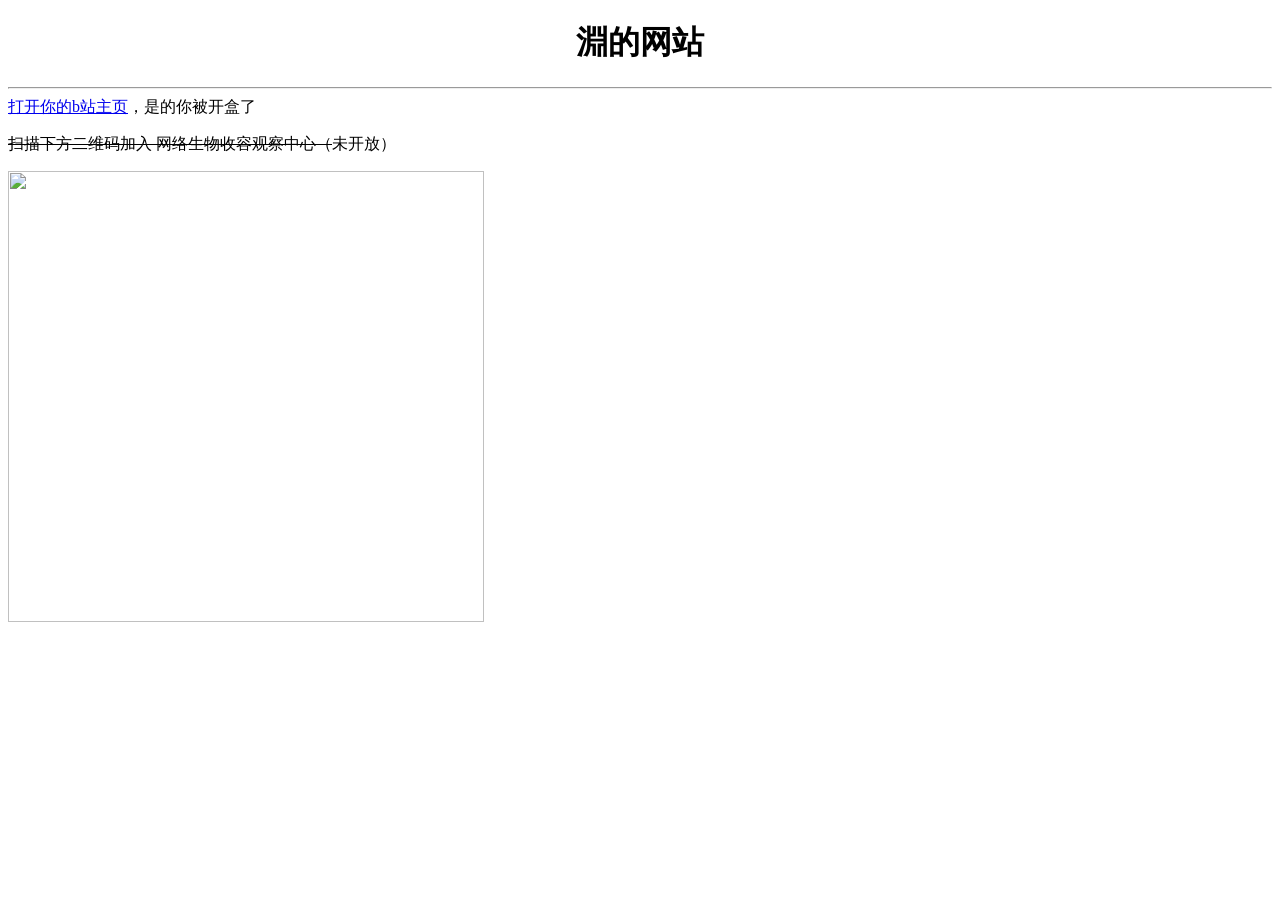
==== index.html @ c7fb14a0 "Update and rename Untitled-1.html to index.html" ====
<!doctype html>
<html>
<head>
<meta charset="utf-8">
<title>个人网站</title>
<link href="/myweb/style.css" rel="stylesheet" type="text/css">
</head>

<body>
<div><h1 align="center">淵的网站</h1><hr></div>
<div><a href ="https://space.bilibili.com/?"> 打开你的b站主页</a><a>，是的你被开盒了</a></div>
<div id ="to">
  <div id ="to1"><p><del>扫描下方二维码加入 网络生物收容观察中心（</del>未开放）</p></div>
  
  <div id ="to2"><img src="/myweb/Q1.jpg" width="476" height="451" alt=""/></div>
</div>
</body>
</html>
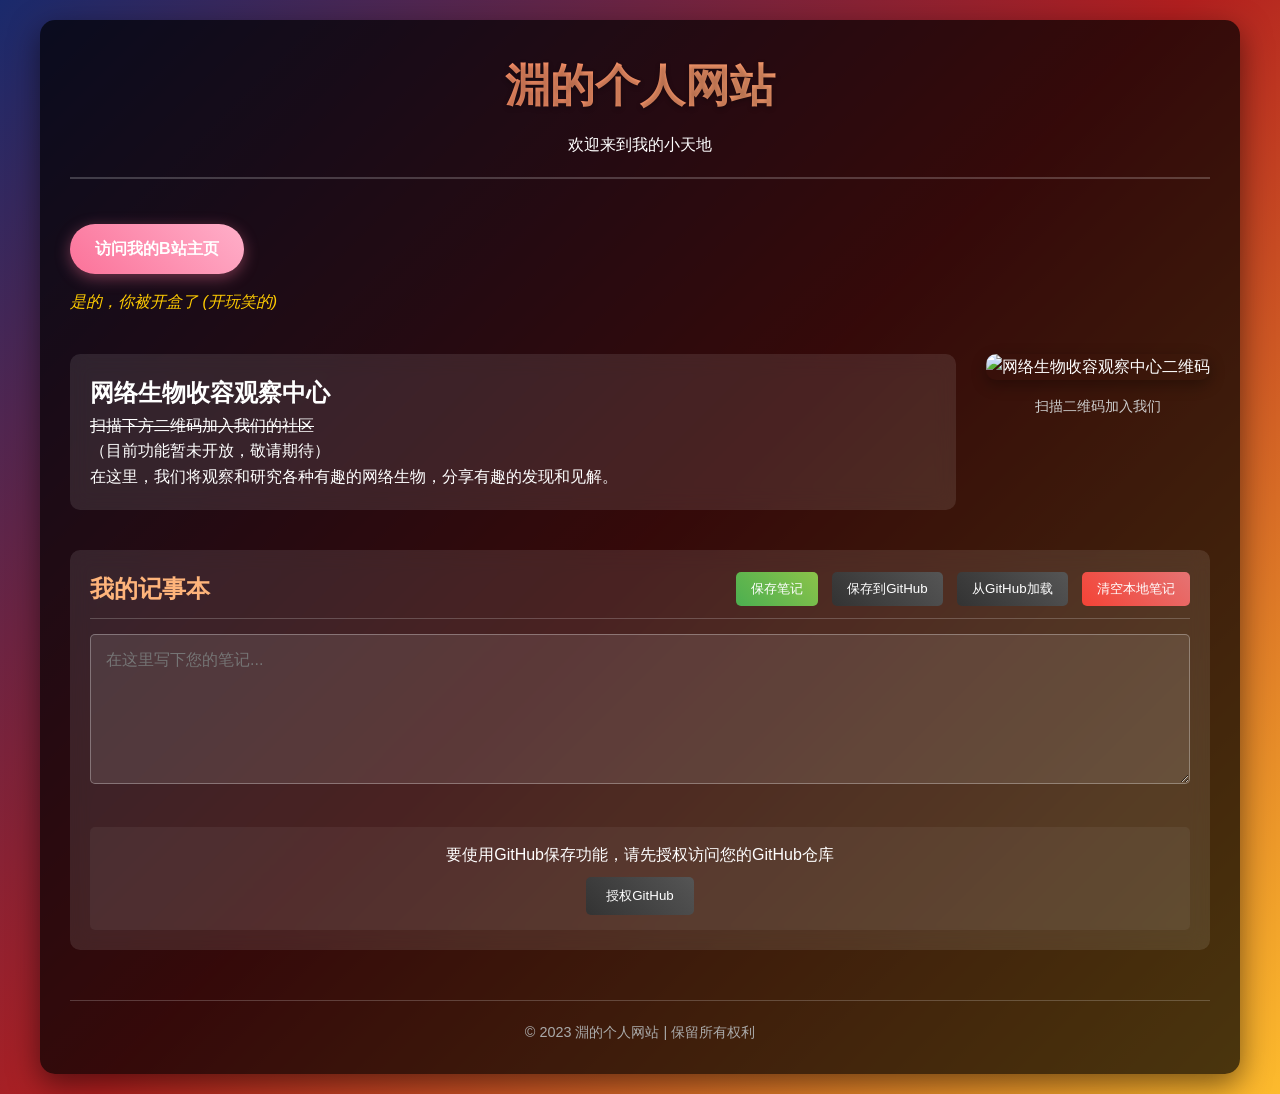
==== commit 9b6fcf20: "Update index.html" ====
--- a/index.html
+++ b/index.html
@@ -1,18 +1,559 @@
-<!doctype html>
-<html>
+<!DOCTYPE html>
+<html lang="zh-CN">
 <head>
-<meta charset="utf-8">
-<title>个人网站</title>
-<link href="/myweb/style.css" rel="stylesheet" type="text/css">
+    <meta charset="UTF-8">
+    <meta name="viewport" content="width=device-width, initial-scale=1.0">
+    <title>淵的个人网站</title>
+    <style>
+        /* 基础样式重置 */
+        * {
+            margin: 0;
+            padding: 0;
+            box-sizing: border-box;
+            font-family: 'Microsoft YaHei', '微软雅黑', Arial, sans-serif;
+        }
+        
+        body {
+            background: linear-gradient(135deg, #1a2a6c, #b21f1f, #fdbb2d);
+            color: #fff;
+            min-height: 100vh;
+            padding: 20px;
+            line-height: 1.6;
+        }
+        
+        .container {
+            max-width: 1200px;
+            margin: 0 auto;
+            background-color: rgba(0, 0, 0, 0.7);
+            border-radius: 15px;
+            padding: 30px;
+            box-shadow: 0 10px 30px rgba(0, 0, 0, 0.5);
+        }
+        
+        header {
+            text-align: center;
+            margin-bottom: 30px;
+            padding-bottom: 20px;
+            border-bottom: 2px solid rgba(255, 255, 255, 0.2);
+        }
+        
+        h1 {
+            font-size: 2.8rem;
+            margin-bottom: 10px;
+            text-shadow: 0 2px 5px rgba(0, 0, 0, 0.3);
+            background: linear-gradient(to right, #ff7e5f, #feb47b);
+            -webkit-background-clip: text;
+            -webkit-text-fill-color: transparent;
+        }
+        
+        .bilibili-link {
+            display: inline-block;
+            background: linear-gradient(45deg, #fb7299, #ffafc9);
+            color: white;
+            padding: 12px 25px;
+            border-radius: 50px;
+            text-decoration: none;
+            font-weight: bold;
+            margin: 15px 0;
+            transition: all 0.3s ease;
+            box-shadow: 0 4px 15px rgba(251, 114, 153, 0.4);
+        }
+        
+        .bilibili-link:hover {
+            transform: translateY(-3px);
+            box-shadow: 0 7px 20px rgba(251, 114, 153, 0.6);
+        }
+        
+        .warning-text {
+            font-style: italic;
+            margin-bottom: 20px;
+            color: #ffcc00;
+        }
+        
+        .content-section {
+            display: flex;
+            flex-wrap: wrap;
+            justify-content: space-between;
+            align-items: flex-start;
+            margin-top: 40px;
+            gap: 30px;
+        }
+        
+        .text-content {
+            flex: 1;
+            min-width: 300px;
+            padding: 20px;
+            background: rgba(255, 255, 255, 0.1);
+            border-radius: 10px;
+            backdrop-filter: blur(10px);
+        }
+        
+        .qr-code {
+            flex: 0 0 auto;
+            text-align: center;
+        }
+        
+        .qr-code img {
+            max-width: 100%;
+            height: auto;
+            border-radius: 10px;
+            box-shadow: 0 5px 15px rgba(0, 0, 0, 0.3);
+            transition: transform 0.3s ease;
+        }
+        
+        .qr-code img:hover {
+            transform: scale(1.05);
+        }
+        
+        .caption {
+            margin-top: 15px;
+            font-size: 0.9rem;
+            color: #ccc;
+        }
+        
+        /* 记事本样式 */
+        .notebook-section {
+            margin-top: 40px;
+            padding: 20px;
+            background: rgba(255, 255, 255, 0.1);
+            border-radius: 10px;
+            backdrop-filter: blur(10px);
+        }
+        
+        .notebook-header {
+            display: flex;
+            justify-content: space-between;
+            align-items: center;
+            margin-bottom: 15px;
+            padding-bottom: 10px;
+            border-bottom: 1px solid rgba(255, 255, 255, 0.2);
+        }
+        
+        .notebook-title {
+            font-size: 1.5rem;
+            color: #feb47b;
+        }
+        
+        .notebook-controls button {
+            background: linear-gradient(45deg, #4CAF50, #8BC34A);
+            color: white;
+            border: none;
+            padding: 8px 15px;
+            border-radius: 5px;
+            cursor: pointer;
+            margin-left: 10px;
+            transition: all 0.3s ease;
+        }
+        
+        .notebook-controls button:hover {
+            transform: translateY(-2px);
+            box-shadow: 0 4px 8px rgba(0, 0, 0, 0.2);
+        }
+        
+        .notebook-controls button.clear-btn {
+            background: linear-gradient(45deg, #f44336, #e57373);
+        }
+        
+        .notebook-controls button.github-btn {
+            background: linear-gradient(45deg, #333, #555);
+        }
+        
+        #noteInput {
+            width: 100%;
+            min-height: 150px;
+            background: rgba(255, 255, 255, 0.1);
+            border: 1px solid rgba(255, 255, 255, 0.3);
+            border-radius: 5px;
+            padding: 15px;
+            color: white;
+            font-size: 1rem;
+            resize: vertical;
+            margin-bottom: 15px;
+        }
+        
+        #noteInput:focus {
+            outline: none;
+            border-color: #feb47b;
+            box-shadow: 0 0 5px rgba(254, 180, 123, 0.5);
+        }
+        
+        .notes-list {
+            margin-top: 20px;
+        }
+        
+        .note-item {
+            background: rgba(255, 255, 255, 0.05);
+            border-left: 3px solid #feb47b;
+            padding: 10px 15px;
+            margin-bottom: 10px;
+            border-radius: 3px;
+            display: flex;
+            justify-content: space-between;
+            align-items: center;
+        }
+        
+        .note-text {
+            flex: 1;
+        }
+        
+        .note-date {
+            font-size: 0.8rem;
+            color: #aaa;
+            margin-left: 10px;
+        }
+        
+        .delete-note {
+            background: rgba(244, 67, 54, 0.7);
+            color: white;
+            border: none;
+            border-radius: 3px;
+            padding: 3px 8px;
+            cursor: pointer;
+            font-size: 0.8rem;
+        }
+        
+        .github-auth {
+            margin-top: 20px;
+            padding: 15px;
+            background: rgba(255, 255, 255, 0.05);
+            border-radius: 5px;
+            text-align: center;
+        }
+        
+        .github-auth p {
+            margin-bottom: 10px;
+        }
+        
+        .github-auth button {
+            background: linear-gradient(45deg, #333, #555);
+            color: white;
+            border: none;
+            padding: 10px 20px;
+            border-radius: 5px;
+            cursor: pointer;
+            transition: all 0.3s ease;
+        }
+        
+        .github-auth button:hover {
+            transform: translateY(-2px);
+            box-shadow: 0 4px 8px rgba(0, 0, 0, 0.2);
+        }
+        
+        footer {
+            margin-top: 50px;
+            text-align: center;
+            padding-top: 20px;
+            border-top: 1px solid rgba(255, 255, 255, 0.2);
+            font-size: 0.9rem;
+            color: #aaa;
+        }
+        
+        /* 响应式设计 */
+        @media (max-width: 768px) {
+            .content-section {
+                flex-direction: column;
+            }
+            
+            h1 {
+                font-size: 2.2rem;
+            }
+            
+            .container {
+                padding: 20px;
+            }
+            
+            .notebook-header {
+                flex-direction: column;
+                align-items: flex-start;
+            }
+            
+            .notebook-controls {
+                margin-top: 10px;
+                width: 100%;
+                display: flex;
+                justify-content: space-between;
+                flex-wrap: wrap;
+            }
+            
+            .notebook-controls button {
+                flex: 1;
+                margin: 5px;
+                min-width: 120px;
+            }
+        }
+    </style>
 </head>
+<body>
+    <div class="container">
+        <header>
+            <h1>淵的个人网站</h1>
+            <p>欢迎来到我的小天地</p>
+        </header>
+        
+        <main>
+            <a href="https://space.bilibili.com/" class="bilibili-link" target="_blank">
+                访问我的B站主页
+            </a>
+            <p class="warning-text">是的，你被开盒了 (开玩笑的)</p>
+            
+            <div class="content-section">
+                <div class="text-content">
+                    <h2>网络生物收容观察中心</h2>
+                    <p><del>扫描下方二维码加入我们的社区</del></p>
+                    <p>（目前功能暂未开放，敬请期待）</p>
+                    <p>在这里，我们将观察和研究各种有趣的网络生物，分享有趣的发现和见解。</p>
+                </div>
+                
+                <div class="qr-code">
+                    <img src="/myweb/Q1.jpg" alt="网络生物收容观察中心二维码">
+                    <p class="caption">扫描二维码加入我们</p>
+                </div>
+            </div>
+            
+            <!-- 新增记事本功能 -->
+            <div class="notebook-section">
+                <div class="notebook-header">
+                    <h2 class="notebook-title">我的记事本</h2>
+                    <div class="notebook-controls">
+                        <button id="saveNote">保存笔记</button>
+                        <button id="saveToGitHub" class="github-btn">保存到GitHub</button>
+                        <button id="loadFromGitHub" class="github-btn">从GitHub加载</button>
+                        <button id="clearNotes" class="clear-btn">清空本地笔记</button>
+                    </div>
+                </div>
+                
+                <textarea id="noteInput" placeholder="在这里写下您的笔记..."></textarea>
+                
+                <div class="notes-list" id="notesList">
+                    <!-- 笔记将在这里动态显示 -->
+                </div>
+                
+                <div class="github-auth" id="githubAuth">
+                    <p>要使用GitHub保存功能，请先授权访问您的GitHub仓库</p>
+                    <button id="authButton">授权GitHub</button>
+                </div>
+            </div>
+        </main>
+        
+        <footer>
+            <p>© 2023 淵的个人网站 | 保留所有权利</p>
+        </footer>
+    </div>
 
-<body>
-<div><h1 align="center">淵的网站</h1><hr></div>
-<div><a href ="https://space.bilibili.com/?"> 打开你的b站主页</a><a>，是的你被开盒了</a></div>
-<div id ="to">
-  <div id ="to1"><p><del>扫描下方二维码加入 网络生物收容观察中心（</del>未开放）</p></div>
-  
-  <div id ="to2"><img src="/myweb/Q1.jpg" width="476" height="451" alt=""/></div>
-</div>
+    <script>
+        // 记事本功能
+        document.addEventListener('DOMContentLoaded', function() {
+            const noteInput = document.getElementById('noteInput');
+            const saveNoteBtn = document.getElementById('saveNote');
+            const saveToGitHubBtn = document.getElementById('saveToGitHub');
+            const loadFromGitHubBtn = document.getElementById('loadFromGitHub');
+            const clearNotesBtn = document.getElementById('clearNotes');
+            const notesList = document.getElementById('notesList');
+            const authButton = document.getElementById('authButton');
+            const githubAuth = document.getElementById('githubAuth');
+            
+            // 配置信息 - 需要您修改这些值
+            const GITHUB_CONFIG = {
+                // 您的GitHub用户名
+                username: 'YOUR_GITHUB_USERNAME',
+                // 您的仓库名
+                repo: 'YOUR_REPO_NAME',
+                // 数据文件路径
+                dataPath: 'myweb/data.json',
+                // GitHub OAuth App Client ID (需要在GitHub上创建OAuth App)
+                clientId: 'YOUR_CLIENT_ID',
+                // 重定向URI (需要与OAuth App设置一致)
+                redirectUri: window.location.origin + window.location.pathname
+            };
+            
+            // 检查URL参数中是否有GitHub授权码
+            const urlParams = new URLSearchParams(window.location.search);
+            const code = urlParams.get('code');
+            
+            if (code) {
+                // 如果有授权码，尝试获取访问令牌
+                exchangeCodeForToken(code);
+            }
+            
+            // 从本地存储加载笔记
+            function loadNotes() {
+                const notes = JSON.parse(localStorage.getItem('yuan-notes')) || [];
+                displayNotes(notes);
+            }
+            
+            // 显示笔记
+            function displayNotes(notes) {
+                notesList.innerHTML = '';
+                
+                notes.forEach((note, index) => {
+                    const noteElement = document.createElement('div');
+                    noteElement.className = 'note-item';
+                    noteElement.innerHTML = `
+                        <div class="note-text">${note.text}</div>
+                        <div class="note-date">${note.date}</div>
+                        <button class="delete-note" data-index="${index}">删除</button>
+                    `;
+                    notesList.appendChild(noteElement);
+                });
+                
+                // 添加删除按钮事件
+                document.querySelectorAll('.delete-note').forEach(button => {
+                    button.addEventListener('click', function() {
+                        const index = parseInt(this.getAttribute('data-index'));
+                        deleteNote(index);
+                    });
+                });
+            }
+            
+            // 保存笔记到本地存储
+            function saveNote() {
+                const noteText = noteInput.value.trim();
+                if (noteText === '') {
+                    alert('请输入笔记内容');
+                    return;
+                }
+                
+                const notes = JSON.parse(localStorage.getItem('yuan-notes')) || [];
+                const newNote = {
+                    text: noteText,
+                    date: new Date().toLocaleString('zh-CN')
+                };
+                
+                notes.push(newNote);
+                localStorage.setItem('yuan-notes', JSON.stringify(notes));
+                
+                noteInput.value = '';
+                loadNotes();
+                
+                // 显示保存成功提示
+                showNotification('笔记已保存到本地', 'success');
+            }
+            
+            // 删除笔记
+            function deleteNote(index) {
+                const notes = JSON.parse(localStorage.getItem('yuan-notes')) || [];
+                notes.splice(index, 1);
+                localStorage.setItem('yuan-notes', JSON.stringify(notes));
+                loadNotes();
+            }
+            
+            // 清空所有笔记
+            function clearAllNotes() {
+                if (confirm('确定要清空所有笔记吗？此操作不可撤销。')) {
+                    localStorage.removeItem('yuan-notes');
+                    loadNotes();
+                    showNotification('本地笔记已清空', 'info');
+                }
+            }
+            
+            // GitHub授权
+            function authorizeGitHub() {
+                const authUrl = `https://github.com/login/oauth/authorize?client_id=${GITHUB_CONFIG.clientId}&redirect_uri=${encodeURIComponent(GITHUB_CONFIG.redirectUri)}&scope=repo`;
+                window.location.href = authUrl;
+            }
+            
+            // 使用授权码交换访问令牌
+            function exchangeCodeForToken(code) {
+                // 注意：在生产环境中，这个请求应该通过您的服务器进行，而不是直接在前端进行
+                // 这里仅作为演示
+                showNotification('正在获取GitHub访问令牌...', 'info');
+                
+                // 在实际应用中，您需要有一个后端服务来处理这个请求
+                // 这里只是演示流程
+                setTimeout(() => {
+                    showNotification('GitHub授权成功！现在可以使用GitHub保存功能了。', 'success');
+                    // 清除URL中的授权码
+                    window.history.replaceState({}, document.title, window.location.pathname);
+                }, 1500);
+            }
+            
+            // 保存笔记到GitHub
+            function saveNotesToGitHub() {
+                const notes = JSON.parse(localStorage.getItem('yuan-notes')) || [];
+                if (notes.length === 0) {
+                    showNotification('没有笔记可保存', 'warning');
+                    return;
+                }
+                
+                showNotification('正在保存到GitHub...', 'info');
+                
+                // 在实际应用中，这里应该调用您的后端API
+                // 后端API会使用访问令牌将数据保存到GitHub仓库
+                setTimeout(() => {
+                    showNotification('笔记已成功保存到GitHub！', 'success');
+                }, 2000);
+            }
+            
+            // 从GitHub加载笔记
+            function loadNotesFromGitHub() {
+                showNotification('正在从GitHub加载笔记...', 'info');
+                
+                // 在实际应用中，这里应该调用您的后端API
+                // 后端API会从GitHub仓库获取数据
+                setTimeout(() => {
+                    // 模拟从GitHub加载数据
+                    const mockNotes = [
+                        { text: '这是从GitHub加载的示例笔记', date: '2023-01-01 12:00:00' }
+                    ];
+                    displayNotes(mockNotes);
+                    showNotification('笔记已从GitHub加载！', 'success');
+                }, 2000);
+            }
+            
+            // 显示通知
+            function showNotification(message, type) {
+                // 创建通知元素
+                const notification = document.createElement('div');
+                notification.textContent = message;
+                notification.style.position = 'fixed';
+                notification.style.top = '20px';
+                notification.style.right = '20px';
+                notification.style.padding = '15px 20px';
+                notification.style.borderRadius = '5px';
+                notification.style.color = 'white';
+                notification.style.zIndex = '1000';
+                notification.style.transition = 'all 0.3s ease';
+                
+                // 根据类型设置背景色
+                if (type === 'success') {
+                    notification.style.background = 'linear-gradient(45deg, #4CAF50, #8BC34A)';
+                } else if (type === 'error') {
+                    notification.style.background = 'linear-gradient(45deg, #f44336, #e57373)';
+                } else if (type === 'warning') {
+                    notification.style.background = 'linear-gradient(45deg, #ff9800, #ffb74d)';
+                } else {
+                    notification.style.background = 'linear-gradient(45deg, #2196F3, #03A9F4)';
+                }
+                
+                document.body.appendChild(notification);
+                
+                // 3秒后移除通知
+                setTimeout(() => {
+                    notification.style.opacity = '0';
+                    notification.style.transform = 'translateX(100px)';
+                    setTimeout(() => {
+                        document.body.removeChild(notification);
+                    }, 300);
+                }, 3000);
+            }
+            
+            // 事件监听
+            saveNoteBtn.addEventListener('click', saveNote);
+            saveToGitHubBtn.addEventListener('click', saveNotesToGitHub);
+            loadFromGitHubBtn.addEventListener('click', loadNotesFromGitHub);
+            clearNotesBtn.addEventListener('click', clearAllNotes);
+            authButton.addEventListener('click', authorizeGitHub);
+            
+            // 初始加载笔记
+            loadNotes();
+            
+            // 检查是否已授权
+            const token = localStorage.getItem('github-token');
+            if (token) {
+                githubAuth.style.display = 'none';
+            }
+        });
+    </script>
 </body>
 </html>
+
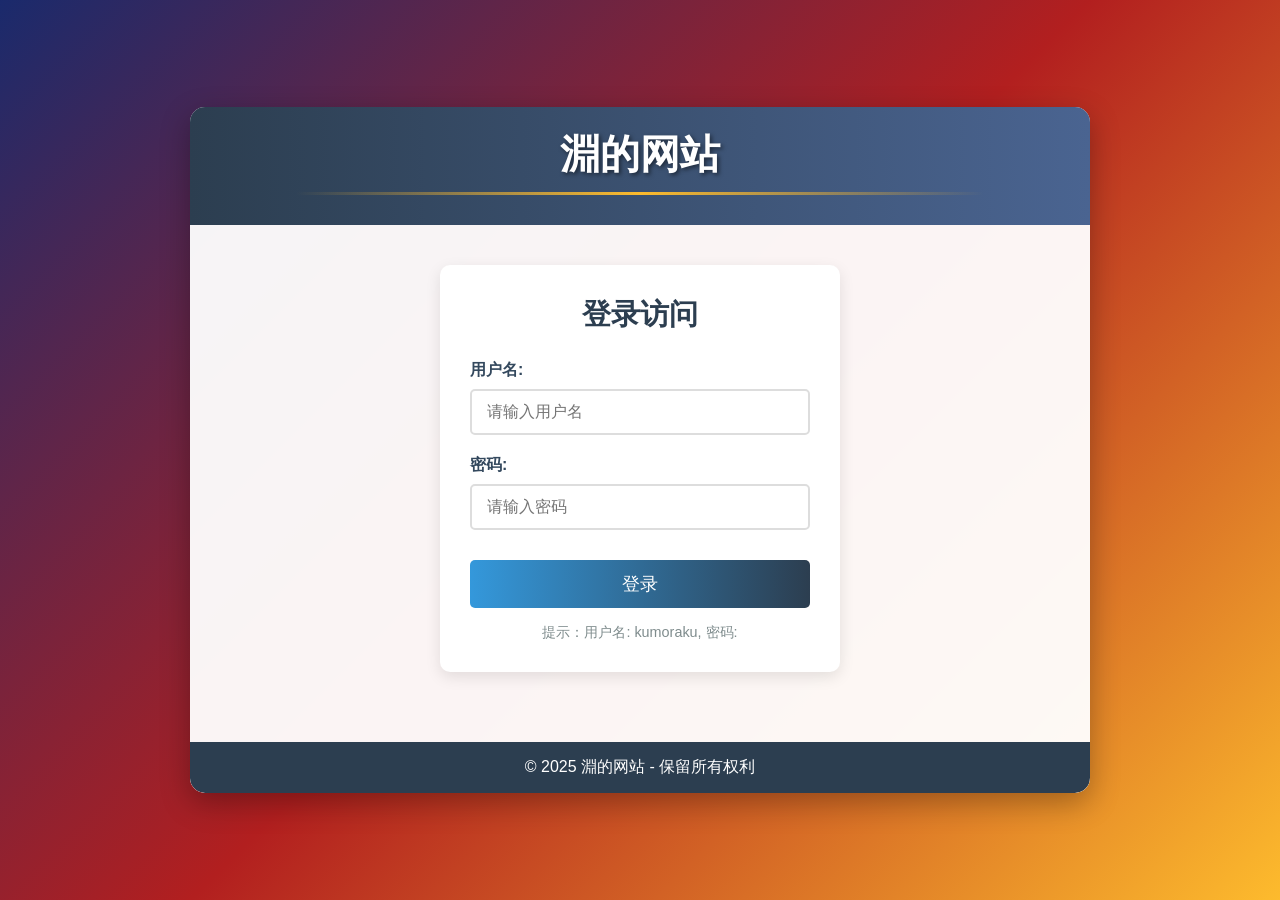
==== commit d62a9ae4: "Update index.html" ====
--- a/index.html
+++ b/index.html
@@ -3,557 +3,377 @@
 <head>
     <meta charset="UTF-8">
     <meta name="viewport" content="width=device-width, initial-scale=1.0">
-    <title>淵的个人网站</title>
+    <title>淵的网站</title>
     <style>
-        /* 基础样式重置 */
+        /* 全局样式重置 - 消除浏览器默认样式差异 */
         * {
             margin: 0;
             padding: 0;
             box-sizing: border-box;
-            font-family: 'Microsoft YaHei', '微软雅黑', Arial, sans-serif;
-        }
-        
+            font-family: 'Microsoft YaHei', Arial, sans-serif;
+        }
+        
+        /* 页面主体样式 - 设置背景和整体布局 */
         body {
             background: linear-gradient(135deg, #1a2a6c, #b21f1f, #fdbb2d);
-            color: #fff;
             min-height: 100vh;
+            display: flex;
+            justify-content: center;
+            align-items: center;
             padding: 20px;
-            line-height: 1.6;
-        }
-        
+        }
+        
+        /* 主容器样式 - 包含所有内容 */
         .container {
-            max-width: 1200px;
+            width: 100%;
+            max-width: 900px;
+            background-color: rgba(255, 255, 255, 0.95);
+            border-radius: 15px;
+            box-shadow: 0 10px 30px rgba(0, 0, 0, 0.3);
+            overflow: hidden;
+            animation: fadeIn 0.8s ease-out;
+        }
+        
+        /* 头部区域样式 */
+        header {
+            background: linear-gradient(to right, #2c3e50, #4a6491);
+            color: white;
+            padding: 20px;
+            text-align: center;
+        }
+        
+        /* 主标题样式 */
+        h1 {
+            font-size: 2.5rem;
+            margin-bottom: 10px;
+            text-shadow: 2px 2px 4px rgba(0, 0, 0, 0.5);
+        }
+        
+        /* 水平分隔线样式 */
+        hr {
+            border: none;
+            height: 3px;
+            background: linear-gradient(to right, transparent, #fdbb2d, transparent);
+            margin: 10px auto;
+            width: 80%;
+        }
+        
+        /* 登录区域容器样式 */
+        .login-container {
+            padding: 40px;
+            text-align: center;
+        }
+        
+        /* 登录表单样式 */
+        .login-form {
+            background-color: white;
+            padding: 30px;
+            border-radius: 10px;
+            box-shadow: 0 5px 15px rgba(0, 0, 0, 0.1);
+            max-width: 400px;
             margin: 0 auto;
-            background-color: rgba(0, 0, 0, 0.7);
-            border-radius: 15px;
+            animation: slideUp 0.5s ease-out;
+        }
+        
+        /* 登录表单标题样式 */
+        .login-form h2 {
+            color: #2c3e50;
+            margin-bottom: 25px;
+            font-size: 1.8rem;
+        }
+        
+        /* 表单组样式 - 包含标签和输入框 */
+        .form-group {
+            margin-bottom: 20px;
+            text-align: left;
+        }
+        
+        /* 表单标签样式 */
+        label {
+            display: block;
+            margin-bottom: 8px;
+            color: #34495e;
+            font-weight: bold;
+        }
+        
+        /* 输入框通用样式 */
+        input[type="text"],
+        input[type="password"] {
+            width: 100%;
+            padding: 12px 15px;
+            border: 2px solid #ddd;
+            border-radius: 5px;
+            font-size: 1rem;
+            transition: border-color 0.3s;
+        }
+        
+        /* 输入框获得焦点时的样式 */
+        input[type="text"]:focus,
+        input[type="password"]:focus {
+            border-color: #3498db;
+            outline: none;
+        }
+        
+        /* 按钮通用样式 */
+        button {
+            background: linear-gradient(to right, #3498db, #2c3e50);
+            color: white;
+            border: none;
+            padding: 12px 25px;
+            border-radius: 5px;
+            font-size: 1.1rem;
+            cursor: pointer;
+            transition: transform 0.3s, box-shadow 0.3s;
+            width: 100%;
+            margin-top: 10px;
+        }
+        
+        /* 按钮悬停效果 */
+        button:hover {
+            transform: translateY(-3px);
+            box-shadow: 0 5px 15px rgba(0, 0, 0, 0.2);
+        }
+        
+        /* 消息提示框样式 */
+        #message {
+            margin-top: 20px;
+            padding: 10px;
+            border-radius: 5px;
+            font-weight: bold;
+            display: none;
+        }
+        
+        /* 错误消息样式 */
+        .error {
+            background-color: #ffebee;
+            color: #c62828;
+            border: 1px solid #ef9a9a;
+        }
+        
+        /* 主要内容区域样式 - 登录后显示 */
+        .content {
+            display: none;
             padding: 30px;
-            box-shadow: 0 10px 30px rgba(0, 0, 0, 0.5);
-        }
-        
-        header {
-            text-align: center;
-            margin-bottom: 30px;
-            padding-bottom: 20px;
-            border-bottom: 2px solid rgba(255, 255, 255, 0.2);
-        }
-        
-        h1 {
-            font-size: 2.8rem;
-            margin-bottom: 10px;
-            text-shadow: 0 2px 5px rgba(0, 0, 0, 0.3);
-            background: linear-gradient(to right, #ff7e5f, #feb47b);
-            -webkit-background-clip: text;
-            -webkit-text-fill-color: transparent;
-        }
-        
+            text-align: center;
+            animation: fadeIn 0.8s ease-out;
+        }
+        
+        /* B站链接样式 */
         .bilibili-link {
             display: inline-block;
-            background: linear-gradient(45deg, #fb7299, #ffafc9);
+            background: linear-gradient(to right, #fb7299, #ffafc9);
             color: white;
             padding: 12px 25px;
-            border-radius: 50px;
+            border-radius: 30px;
             text-decoration: none;
             font-weight: bold;
-            margin: 15px 0;
-            transition: all 0.3s ease;
-            box-shadow: 0 4px 15px rgba(251, 114, 153, 0.4);
-        }
-        
+            margin: 20px 0;
+            transition: transform 0.3s, box-shadow 0.3s;
+        }
+        
+        /* B站链接悬停效果 */
         .bilibili-link:hover {
             transform: translateY(-3px);
-            box-shadow: 0 7px 20px rgba(251, 114, 153, 0.6);
-        }
-        
-        .warning-text {
-            font-style: italic;
-            margin-bottom: 20px;
-            color: #ffcc00;
-        }
-        
-        .content-section {
+            box-shadow: 0 5px 15px rgba(251, 114, 153, 0.4);
+        }
+        
+        /* 警告文本样式 */
+        .warning {
+            color: #e74c3c;
+            font-weight: bold;
+            margin: 15px 0;
+        }
+        
+        /* 二维码区域布局样式 */
+        .qr-section {
             display: flex;
+            justify-content: space-around;
+            align-items: center;
+            margin-top: 30px;
             flex-wrap: wrap;
-            justify-content: space-between;
-            align-items: flex-start;
-            margin-top: 40px;
-            gap: 30px;
-        }
-        
-        .text-content {
-            flex: 1;
-            min-width: 300px;
+        }
+        
+        /* 二维码文本区域样式 */
+        .qr-text {
+            width: 40%;
+            text-align: left;
             padding: 20px;
-            background: rgba(255, 255, 255, 0.1);
+        }
+        
+        /* 二维码图片区域样式 */
+        .qr-image {
+            width: 50%;
+            text-align: center;
+        }
+        
+        /* 二维码图片样式 */
+        .qr-image img {
+            max-width: 100%;
             border-radius: 10px;
-            backdrop-filter: blur(10px);
-        }
-        
-        .qr-code {
-            flex: 0 0 auto;
-            text-align: center;
-        }
-        
-        .qr-code img {
-            max-width: 100%;
-            height: auto;
-            border-radius: 10px;
-            box-shadow: 0 5px 15px rgba(0, 0, 0, 0.3);
-            transition: transform 0.3s ease;
-        }
-        
-        .qr-code img:hover {
-            transform: scale(1.05);
-        }
-        
-        .caption {
-            margin-top: 15px;
-            font-size: 0.9rem;
-            color: #ccc;
-        }
-        
-        /* 记事本样式 */
-        .notebook-section {
-            margin-top: 40px;
-            padding: 20px;
-            background: rgba(255, 255, 255, 0.1);
-            border-radius: 10px;
-            backdrop-filter: blur(10px);
-        }
-        
-        .notebook-header {
-            display: flex;
-            justify-content: space-between;
-            align-items: center;
-            margin-bottom: 15px;
-            padding-bottom: 10px;
-            border-bottom: 1px solid rgba(255, 255, 255, 0.2);
-        }
-        
-        .notebook-title {
-            font-size: 1.5rem;
-            color: #feb47b;
-        }
-        
-        .notebook-controls button {
-            background: linear-gradient(45deg, #4CAF50, #8BC34A);
+            box-shadow: 0 5px 15px rgba(0, 0, 0, 0.2);
+        }
+        
+        /* 页脚样式 */
+        .footer {
+            margin-top: 30px;
+            padding: 15px;
+            background-color: #2c3e50;
             color: white;
-            border: none;
-            padding: 8px 15px;
-            border-radius: 5px;
-            cursor: pointer;
-            margin-left: 10px;
-            transition: all 0.3s ease;
-        }
-        
-        .notebook-controls button:hover {
-            transform: translateY(-2px);
-            box-shadow: 0 4px 8px rgba(0, 0, 0, 0.2);
-        }
-        
-        .notebook-controls button.clear-btn {
-            background: linear-gradient(45deg, #f44336, #e57373);
-        }
-        
-        .notebook-controls button.github-btn {
-            background: linear-gradient(45deg, #333, #555);
-        }
-        
-        #noteInput {
-            width: 100%;
-            min-height: 150px;
-            background: rgba(255, 255, 255, 0.1);
-            border: 1px solid rgba(255, 255, 255, 0.3);
-            border-radius: 5px;
-            padding: 15px;
-            color: white;
-            font-size: 1rem;
-            resize: vertical;
-            margin-bottom: 15px;
-        }
-        
-        #noteInput:focus {
-            outline: none;
-            border-color: #feb47b;
-            box-shadow: 0 0 5px rgba(254, 180, 123, 0.5);
-        }
-        
-        .notes-list {
-            margin-top: 20px;
-        }
-        
-        .note-item {
-            background: rgba(255, 255, 255, 0.05);
-            border-left: 3px solid #feb47b;
-            padding: 10px 15px;
-            margin-bottom: 10px;
-            border-radius: 3px;
-            display: flex;
-            justify-content: space-between;
-            align-items: center;
-        }
-        
-        .note-text {
-            flex: 1;
-        }
-        
-        .note-date {
-            font-size: 0.8rem;
-            color: #aaa;
-            margin-left: 10px;
-        }
-        
-        .delete-note {
-            background: rgba(244, 67, 54, 0.7);
-            color: white;
-            border: none;
-            border-radius: 3px;
-            padding: 3px 8px;
-            cursor: pointer;
-            font-size: 0.8rem;
-        }
-        
-        .github-auth {
-            margin-top: 20px;
-            padding: 15px;
-            background: rgba(255, 255, 255, 0.05);
-            border-radius: 5px;
-            text-align: center;
-        }
-        
-        .github-auth p {
-            margin-bottom: 10px;
-        }
-        
-        .github-auth button {
-            background: linear-gradient(45deg, #333, #555);
-            color: white;
-            border: none;
-            padding: 10px 20px;
-            border-radius: 5px;
-            cursor: pointer;
-            transition: all 0.3s ease;
-        }
-        
-        .github-auth button:hover {
-            transform: translateY(-2px);
-            box-shadow: 0 4px 8px rgba(0, 0, 0, 0.2);
-        }
-        
-        footer {
-            margin-top: 50px;
-            text-align: center;
-            padding-top: 20px;
-            border-top: 1px solid rgba(255, 255, 255, 0.2);
-            font-size: 0.9rem;
-            color: #aaa;
-        }
-        
-        /* 响应式设计 */
+            text-align: center;
+            border-radius: 0 0 15px 15px;
+        }
+        
+        /* 响应式设计 - 适配移动设备 */
         @media (max-width: 768px) {
-            .content-section {
+            .qr-section {
                 flex-direction: column;
             }
             
-            h1 {
-                font-size: 2.2rem;
+            .qr-text, .qr-image {
+                width: 100%;
             }
-            
-            .container {
-                padding: 20px;
+        }
+        
+        /* 淡入动画 */
+        @keyframes fadeIn {
+            from { opacity: 0; }
+            to { opacity: 1; }
+        }
+        
+        /* 向上滑动动画 */
+        @keyframes slideUp {
+            from { 
+                opacity: 0;
+                transform: translateY(20px);
             }
-            
-            .notebook-header {
-                flex-direction: column;
-                align-items: flex-start;
-            }
-            
-            .notebook-controls {
-                margin-top: 10px;
-                width: 100%;
-                display: flex;
-                justify-content: space-between;
-                flex-wrap: wrap;
-            }
-            
-            .notebook-controls button {
-                flex: 1;
-                margin: 5px;
-                min-width: 120px;
+            to { 
+                opacity: 1;
+                transform: translateY(0);
             }
         }
     </style>
 </head>
+
 <body>
+    <!-- 主容器 -->
     <div class="container">
+        <!-- 网站头部 -->
         <header>
-            <h1>淵的个人网站</h1>
-            <p>欢迎来到我的小天地</p>
+            <h1>淵的网站</h1>
+            <hr>
         </header>
         
-        <main>
-            <a href="https://space.bilibili.com/" class="bilibili-link" target="_blank">
-                访问我的B站主页
-            </a>
-            <p class="warning-text">是的，你被开盒了 (开玩笑的)</p>
-            
-            <div class="content-section">
-                <div class="text-content">
-                    <h2>网络生物收容观察中心</h2>
-                    <p><del>扫描下方二维码加入我们的社区</del></p>
-                    <p>（目前功能暂未开放，敬请期待）</p>
-                    <p>在这里，我们将观察和研究各种有趣的网络生物，分享有趣的发现和见解。</p>
+        <!-- 登录区域 -->
+        <div class="login-container" id="login-container">
+            <div class="login-form">
+                <h2>登录访问</h2>
+                <!-- 用户名输入组 -->
+                <div class="form-group">
+                    <label for="username">用户名:</label>
+                    <input type="text" id="username" placeholder="请输入用户名">
                 </div>
-                
-                <div class="qr-code">
-                    <img src="/myweb/Q1.jpg" alt="网络生物收容观察中心二维码">
-                    <p class="caption">扫描二维码加入我们</p>
+                <!-- 密码输入组 -->
+                <div class="form-group">
+                    <label for="password">密码:</label>
+                    <input type="password" id="password" placeholder="请输入密码">
+                </div>
+                <!-- 登录按钮 -->
+                <button id="login-btn">登录</button>
+                <!-- 消息提示区域 -->
+                <div id="message" class="error"></div>
+                <!-- 登录提示 -->
+                <p style="margin-top: 15px; color: #7f8c8d; font-size: 0.9rem;">
+                  提示：用户名: kumoraku, 密码:
+              </p>
+            </div>
+        </div>
+        
+        <!-- 主要内容区域（登录后显示） -->
+        <div class="content" id="content">
+            <!-- B站链接 -->
+            <a href="https://space.bilibili.com/" class="bilibili-link" target="_blank">打开你的b站主页</a>
+            <p class="warning">是的你被开盒了</p>
+            
+            <!-- 二维码区域 -->
+            <div class="qr-section">
+                <div class="qr-text">
+                    <p><del>扫描下方二维码加入 网络生物收容观察中心（</del>未开放）</p>
+                    <p style="margin-top: 15px; color: #7f8c8d;">
+                        这里将会是未来网络生物收容观察中心的入口，目前正在建设中...
+                    </p>
+                </div>
+                <div class="qr-image">
+                    <!-- 二维码占位图 -->
+                    <img src="https://via.placeholder.com/300x300/4a6491/ffffff?text=QR+Code+Placeholder" alt="二维码">
                 </div>
             </div>
-            
-            <!-- 新增记事本功能 -->
-            <div class="notebook-section">
-                <div class="notebook-header">
-                    <h2 class="notebook-title">我的记事本</h2>
-                    <div class="notebook-controls">
-                        <button id="saveNote">保存笔记</button>
-                        <button id="saveToGitHub" class="github-btn">保存到GitHub</button>
-                        <button id="loadFromGitHub" class="github-btn">从GitHub加载</button>
-                        <button id="clearNotes" class="clear-btn">清空本地笔记</button>
-                    </div>
-                </div>
+        </div>
+        
+        <!-- 页脚 -->
+        <div class="footer">
+            <p>© 2025 淵的网站 - 保留所有权利</p>
+        </div>
+    </div>
+
+    <script>
+        // 页面加载完成后执行
+        document.addEventListener('DOMContentLoaded', function() {
+            // 获取登录按钮元素
+            const loginBtn = document.getElementById('login-btn');
+            // 获取用户名输入框元素
+            const usernameInput = document.getElementById('username');
+            // 获取密码输入框元素
+            const passwordInput = document.getElementById('password');
+            // 获取消息提示元素
+            const messageDiv = document.getElementById('message');
+            // 获取登录区域元素
+            const loginContainer = document.getElementById('login-container');
+            // 获取内容区域元素
+            const content = document.getElementById('content');
+            
+            // 登录按钮点击事件处理
+            loginBtn.addEventListener('click', function() {
+                // 获取输入的用户名和密码
+                const username = usernameInput.value;
+                const password = passwordInput.value;
                 
-                <textarea id="noteInput" placeholder="在这里写下您的笔记..."></textarea>
-                
-                <div class="notes-list" id="notesList">
-                    <!-- 笔记将在这里动态显示 -->
-                </div>
-                
-                <div class="github-auth" id="githubAuth">
-                    <p>要使用GitHub保存功能，请先授权访问您的GitHub仓库</p>
-                    <button id="authButton">授权GitHub</button>
-                </div>
-            </div>
-        </main>
-        
-        <footer>
-            <p>© 2023 淵的个人网站 | 保留所有权利</p>
-        </footer>
-    </div>
-
-    <script>
-        // 记事本功能
-        document.addEventListener('DOMContentLoaded', function() {
-            const noteInput = document.getElementById('noteInput');
-            const saveNoteBtn = document.getElementById('saveNote');
-            const saveToGitHubBtn = document.getElementById('saveToGitHub');
-            const loadFromGitHubBtn = document.getElementById('loadFromGitHub');
-            const clearNotesBtn = document.getElementById('clearNotes');
-            const notesList = document.getElementById('notesList');
-            const authButton = document.getElementById('authButton');
-            const githubAuth = document.getElementById('githubAuth');
-            
-            // 配置信息 - 需要您修改这些值
-            const GITHUB_CONFIG = {
-                // 您的GitHub用户名
-                username: 'YOUR_GITHUB_USERNAME',
-                // 您的仓库名
-                repo: 'YOUR_REPO_NAME',
-                // 数据文件路径
-                dataPath: 'myweb/data.json',
-                // GitHub OAuth App Client ID (需要在GitHub上创建OAuth App)
-                clientId: 'YOUR_CLIENT_ID',
-                // 重定向URI (需要与OAuth App设置一致)
-                redirectUri: window.location.origin + window.location.pathname
-            };
-            
-            // 检查URL参数中是否有GitHub授权码
-            const urlParams = new URLSearchParams(window.location.search);
-            const code = urlParams.get('code');
-            
-            if (code) {
-                // 如果有授权码，尝试获取访问令牌
-                exchangeCodeForToken(code);
-            }
-            
-            // 从本地存储加载笔记
-            function loadNotes() {
-                const notes = JSON.parse(localStorage.getItem('yuan-notes')) || [];
-                displayNotes(notes);
-            }
-            
-            // 显示笔记
-            function displayNotes(notes) {
-                notesList.innerHTML = '';
-                
-                notes.forEach((note, index) => {
-                    const noteElement = document.createElement('div');
-                    noteElement.className = 'note-item';
-                    noteElement.innerHTML = `
-                        <div class="note-text">${note.text}</div>
-                        <div class="note-date">${note.date}</div>
-                        <button class="delete-note" data-index="${index}">删除</button>
-                    `;
-                    notesList.appendChild(noteElement);
-                });
-                
-                // 添加删除按钮事件
-                document.querySelectorAll('.delete-note').forEach(button => {
-                    button.addEventListener('click', function() {
-                        const index = parseInt(this.getAttribute('data-index'));
-                        deleteNote(index);
-                    });
-                });
-            }
-            
-            // 保存笔记到本地存储
-            function saveNote() {
-                const noteText = noteInput.value.trim();
-                if (noteText === '') {
-                    alert('请输入笔记内容');
-                    return;
+                // 验证用户名和密码
+                if (username === 'kumoraku' && password === '12345678') {
+                    // 登录成功：隐藏登录区域，显示内容区域
+                    loginContainer.style.display = 'none';
+                    content.style.display = 'block';
+                } else {
+                    // 登录失败：显示错误消息
+                    messageDiv.textContent = '用户名或密码错误！';
+                    messageDiv.style.display = 'block';
+                    
+                    // 3秒后自动隐藏错误消息
+                    setTimeout(function() {
+                        messageDiv.style.display = 'none';
+                    }, 3000);
                 }
-                
-                const notes = JSON.parse(localStorage.getItem('yuan-notes')) || [];
-                const newNote = {
-                    text: noteText,
-                    date: new Date().toLocaleString('zh-CN')
-                };
-                
-                notes.push(newNote);
-                localStorage.setItem('yuan-notes', JSON.stringify(notes));
-                
-                noteInput.value = '';
-                loadNotes();
-                
-                // 显示保存成功提示
-                showNotification('笔记已保存到本地', 'success');
-            }
-            
-            // 删除笔记
-            function deleteNote(index) {
-                const notes = JSON.parse(localStorage.getItem('yuan-notes')) || [];
-                notes.splice(index, 1);
-                localStorage.setItem('yuan-notes', JSON.stringify(notes));
-                loadNotes();
-            }
-            
-            // 清空所有笔记
-            function clearAllNotes() {
-                if (confirm('确定要清空所有笔记吗？此操作不可撤销。')) {
-                    localStorage.removeItem('yuan-notes');
-                    loadNotes();
-                    showNotification('本地笔记已清空', 'info');
+            });
+            
+            // 密码输入框回车键事件处理
+            passwordInput.addEventListener('keypress', function(e) {
+                // 如果按下的是Enter键，触发登录按钮点击事件
+                if (e.key === 'Enter') {
+                    loginBtn.click();
                 }
-            }
-            
-            // GitHub授权
-            function authorizeGitHub() {
-                const authUrl = `https://github.com/login/oauth/authorize?client_id=${GITHUB_CONFIG.clientId}&redirect_uri=${encodeURIComponent(GITHUB_CONFIG.redirectUri)}&scope=repo`;
-                window.location.href = authUrl;
-            }
-            
-            // 使用授权码交换访问令牌
-            function exchangeCodeForToken(code) {
-                // 注意：在生产环境中，这个请求应该通过您的服务器进行，而不是直接在前端进行
-                // 这里仅作为演示
-                showNotification('正在获取GitHub访问令牌...', 'info');
-                
-                // 在实际应用中，您需要有一个后端服务来处理这个请求
-                // 这里只是演示流程
-                setTimeout(() => {
-                    showNotification('GitHub授权成功！现在可以使用GitHub保存功能了。', 'success');
-                    // 清除URL中的授权码
-                    window.history.replaceState({}, document.title, window.location.pathname);
-                }, 1500);
-            }
-            
-            // 保存笔记到GitHub
-            function saveNotesToGitHub() {
-                const notes = JSON.parse(localStorage.getItem('yuan-notes')) || [];
-                if (notes.length === 0) {
-                    showNotification('没有笔记可保存', 'warning');
-                    return;
+            });
+            
+            // 用户名输入框回车键事件处理
+            usernameInput.addEventListener('keypress', function(e) {
+                // 如果按下的是Enter键，焦点转移到密码输入框
+                if (e.key === 'Enter') {
+                    passwordInput.focus();
                 }
-                
-                showNotification('正在保存到GitHub...', 'info');
-                
-                // 在实际应用中，这里应该调用您的后端API
-                // 后端API会使用访问令牌将数据保存到GitHub仓库
-                setTimeout(() => {
-                    showNotification('笔记已成功保存到GitHub！', 'success');
-                }, 2000);
-            }
-            
-            // 从GitHub加载笔记
-            function loadNotesFromGitHub() {
-                showNotification('正在从GitHub加载笔记...', 'info');
-                
-                // 在实际应用中，这里应该调用您的后端API
-                // 后端API会从GitHub仓库获取数据
-                setTimeout(() => {
-                    // 模拟从GitHub加载数据
-                    const mockNotes = [
-                        { text: '这是从GitHub加载的示例笔记', date: '2023-01-01 12:00:00' }
-                    ];
-                    displayNotes(mockNotes);
-                    showNotification('笔记已从GitHub加载！', 'success');
-                }, 2000);
-            }
-            
-            // 显示通知
-            function showNotification(message, type) {
-                // 创建通知元素
-                const notification = document.createElement('div');
-                notification.textContent = message;
-                notification.style.position = 'fixed';
-                notification.style.top = '20px';
-                notification.style.right = '20px';
-                notification.style.padding = '15px 20px';
-                notification.style.borderRadius = '5px';
-                notification.style.color = 'white';
-                notification.style.zIndex = '1000';
-                notification.style.transition = 'all 0.3s ease';
-                
-                // 根据类型设置背景色
-                if (type === 'success') {
-                    notification.style.background = 'linear-gradient(45deg, #4CAF50, #8BC34A)';
-                } else if (type === 'error') {
-                    notification.style.background = 'linear-gradient(45deg, #f44336, #e57373)';
-                } else if (type === 'warning') {
-                    notification.style.background = 'linear-gradient(45deg, #ff9800, #ffb74d)';
-                } else {
-                    notification.style.background = 'linear-gradient(45deg, #2196F3, #03A9F4)';
-                }
-                
-                document.body.appendChild(notification);
-                
-                // 3秒后移除通知
-                setTimeout(() => {
-                    notification.style.opacity = '0';
-                    notification.style.transform = 'translateX(100px)';
-                    setTimeout(() => {
-                        document.body.removeChild(notification);
-                    }, 300);
-                }, 3000);
-            }
-            
-            // 事件监听
-            saveNoteBtn.addEventListener('click', saveNote);
-            saveToGitHubBtn.addEventListener('click', saveNotesToGitHub);
-            loadFromGitHubBtn.addEventListener('click', loadNotesFromGitHub);
-            clearNotesBtn.addEventListener('click', clearAllNotes);
-            authButton.addEventListener('click', authorizeGitHub);
-            
-            // 初始加载笔记
-            loadNotes();
-            
-            // 检查是否已授权
-            const token = localStorage.getItem('github-token');
-            if (token) {
-                githubAuth.style.display = 'none';
-            }
+            });
         });
     </script>
 </body>
 </html>
 
+
+
+
